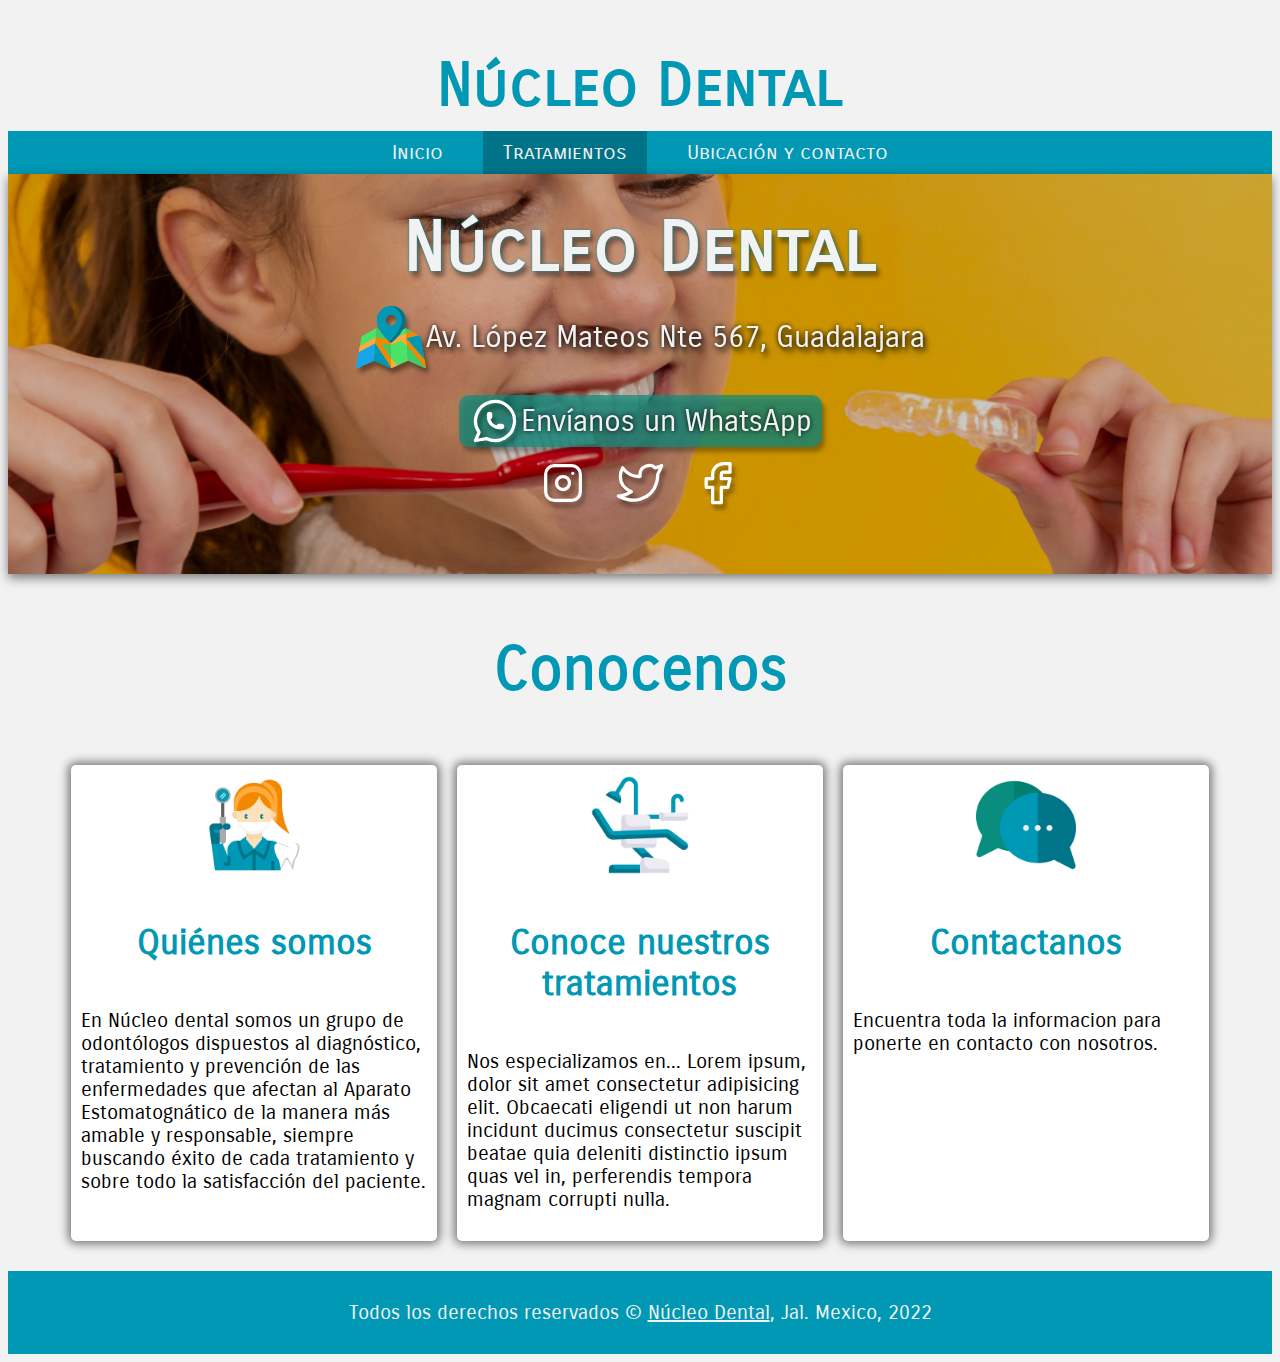
==== tratamientos.html @ 69232e2e "chore | se agregaron paginas extra y se experimenta con mapas" ====
<!DOCTYPE html>
<html lang="en">
<head>
    <meta charset="UTF-8">
    <meta http-equiv="X-UA-Compatible" content="IE=edge">
    <meta name="viewport" content="width=device-width, initial-scale=1.0">
<!-- Iconos -->
    <link rel="icon" type="image/x-icon" href="./metadatos/favicon.ico">
    <link rel="icon" sizes="192x192" href="./metadatos/apple-touch-icon-192x192.png">
    <link rel="apple-touch-icon" href="touch-icon-iphone.png">
    <link rel="apple-touch-icon" sizes="120x120" href="./metadatos/apple-touch-icon-120x120.png">
    <link rel="apple-touch-icon" sizes="152x152" href="./metadatos/apple-touch-icon-152x152.png">
    <link rel="apple-touch-icon" sizes="180x180" href="./metadatos/apple-touch-icon-180x180.png">

<!-- normalize -->
    <link rel="stylesheet" href="https://necolas.github.io/normalize.css/latest/normalize.css">
<!-- Inicio google fonts -->
    <link rel="preconnect" href="https://fonts.googleapis.com">
    <link rel="preconnect" href="https://fonts.gstatic.com" crossorigin>
    <link href="https://fonts.googleapis.com/css2?family=Carrois+Gothic&family=Carrois+Gothic+SC&display=swap" rel="stylesheet">
<!-- Final google fonts -->
    <link rel="preload" href="./css/styles.css" as="style">
    <link rel="stylesheet" href="./css/styles.css">
    <title>Núcleo Dental</title>
</head>
<!-- Final de head -->
<body>

    <header>     
        <h1><a href="index.html">Núcleo Dental</a></h1>
    </header>
<!-- Inicio navegacion -->

        <section class="navegacion">

            <div class="navegacion_menu">
                <a href="#" class="menu_boton">
                    <span>
                        <svg xmlns="http://www.w3.org/2000/svg" class="icono-menu" width="24" height="24" viewBox="0 0 24 20" stroke-width="2" stroke="#ffffff" fill="none" stroke-linecap="round" stroke-linejoin="round">
                    <path stroke="none" d="M0 0h24v24H0z" fill="none"/>
                    <line x1="4" y1="6" x2="20" y2="6" />
                    <line x1="4" y1="12" x2="20" y2="12" />
                    <line x1="4" y1="18" x2="20" y2="18" />
                  </svg>
                </span>Núcleo Dental</a>
            </div>

            <nav class="navegacion-barra">
                <a href="index.html">Inicio</a>
                <a class="activo" href="tratamientos.html">Tratamientos</a>
                <a href="ubicacion.html">Ubicación y contacto</a>
                <div class="nada">
                    

                </div>
            </nav>



        </section>
        <!-- Final navegacion -->
    
        <!-- Inicio portada -->
        <section class="portada">
            <div class="portada_contenedor">
                <h2 class="shadow">Núcleo Dental</h2>
                <!-- icono ubicacion -->
                <div class="ubicacion shadow">
                    <img class="mapa" src="./img/mapa.png">
                    <p><a class="none" href="https://goo.gl/maps/cexKpZhS6BCoSfKCA">Av. López Mateos Nte 567, Guadalajara</a></p>
                </div>

                <!-- enlace a WhatsApp -->
                <a href="https://api.whatsapp.com/send?phone=523329147808&text=¡Hola%20N%C3%BAcleo%20Dental!">
                    <p class="whatsapp shadow">
                        <svg xmlns="http://www.w3.org/2000/svg" class="shadow icono_whatsapp" width="52" height="52" viewBox="0 0 24 24"
                            stroke-width="1.5" stroke="#ffffff" fill="none" stroke-linecap="round" stroke-linejoin="round">
                            <path stroke="none" d="M0 0h24v24H0z" fill="none" />
                            <path d="M3 21l1.65 -3.8a9 9 0 1 1 3.4 2.9l-5.05 .9" />
                            <path
                                d="M9 10a0.5 .5 0 0 0 1 0v-1a0.5 .5 0 0 0 -1 0v1a5 5 0 0 0 5 5h1a0.5 .5 0 0 0 0 -1h-1a0.5 .5 0 0 0 0 1" />
                        </svg>
                        Envíanos un WhatsApp
                    </p>
                </a>
        
        
                <!-- Redes sociales -->
                <div class="redes_sociales">
                    <a href="https://www.instagram.com/nucleodental.mzo/">
                        <svg xmlns="http://www.w3.org/2000/svg" class="red_social shadow instagram" width="52" height="52"
                            viewBox="0 0 24 24" stroke-width="1.5" stroke="#ffffff" fill="none" stroke-linecap="round"
                            stroke-linejoin="round">
                            <path stroke="none" d="M0 0h24v24H0z" fill="none" />
                            <rect x="4" y="4" width="16" height="16" rx="4" />
                            <circle cx="12" cy="12" r="3" />
                            <line x1="16.5" y1="7.5" x2="16.5" y2="7.501" />
                        </svg>
                    </a>
        
                    <a href="https://twitter.com/vinsmake">
                        <svg xmlns="http://www.w3.org/2000/svg" class="red_social shadow twitter" width="52" height="52"
                            viewBox="0 0 24 24" stroke-width="1.5" stroke="#ffffff" fill="none" stroke-linecap="round"
                            stroke-linejoin="round">
                            <path stroke="none" d="M0 0h24v24H0z" fill="none" />
                            <path
                                d="M22 4.01c-1 .49 -1.98 .689 -3 .99c-1.121 -1.265 -2.783 -1.335 -4.38 -.737s-2.643 2.06 -2.62 3.737v1c-3.245 .083 -6.135 -1.395 -8 -4c0 0 -4.182 7.433 4 11c-1.872 1.247 -3.739 2.088 -6 2c3.308 1.803 6.913 2.423 10.034 1.517c3.58 -1.04 6.522 -3.723 7.651 -7.742a13.84 13.84 0 0 0 .497 -3.753c-.002 -.249 1.51 -2.772 1.818 -4.013z" />
                        </svg>
                    </a>
        
                    <a href="https://www.facebook.com/proatencionmedica">
                        <svg xmlns="http://www.w3.org/2000/svg" class="red_social shadow facebook" width="52" height="52"
                            viewBox="0 0 24 24" stroke-width="1.5" stroke="#ffffff" fill="none" stroke-linecap="round"
                            stroke-linejoin="round">
                            <path stroke="none" d="M0 0h24v24H0z" fill="none" />
                            <path d="M7 10v4h3v7h4v-7h3l1 -4h-4v-2a1 1 0 0 1 1 -1h3v-4h-3a5 5 0 0 0 -5 5v2h-3" />
                        </svg>
                    </a>
                    </p>
                </div>
            </div>
        </section> <!-- Final .portada -->
<!-- Final portada -->
<main class="main">
    
    <section>
        <h3>Conocenos</h3>
    </section>

<section class="grid"> <!-- Inicio de GRID -->
    <article class="contenedor">
        <!-- icono quienes somos -->
        <div class="icono_contenedor"><img class="icono" src="./img/quienes.png"></div>
        <h4>Quiénes somos</h4>
        <p>En Núcleo dental somos un grupo de odontólogos dispuestos al diagnóstico, tratamiento y prevención de las
            enfermedades que afectan al Aparato Estomatognático de la manera más amable y responsable, siempre buscando
            éxito de cada tratamiento y sobre todo la satisfacción del paciente.</p>
    </article>
    <!-- Conoce nuestros tratamientos -->
    <article class="contenedor">
        <div class="icono_contenedor"><img class="icono" src="./img/chair.png"></div>
        <h4>Conoce nuestros tratamientos</h4>
        <p>Nos especializamos en... Lorem ipsum, dolor sit amet consectetur adipisicing elit. Obcaecati eligendi ut non
            harum incidunt ducimus consectetur suscipit beatae quia deleniti distinctio ipsum quas vel in, perferendis
            tempora magnam corrupti nulla.</p>
    </article>
    <!-- contactanos -->
    <article class="contenedor">
        <div class="icono_contenedor"><img class="icono" src="./img/bubble-chat.png"></div>
        <h4>Contactanos</h4>
        <p>Encuentra toda la informacion para ponerte en contacto con nosotros.</p>
    </article>
</section>

</main>
<footer>
    <p>Todos los derechos reservados &copy; <a href="mailto:ps.enrique.e@gmail.com">Núcleo Dental</a>, Jal. Mexico, 2022</p>
    <!-- <p> &copy; <a href="mailto:ps.enrique.e@gmail.com">Nucleo Dental </a>
         <a href="https://www.facebook.com/proatencionmedica">
        <svg xmlns="http://www.w3.org/2000/svg" class="red_social shadow" width="52" height="52"
            viewBox="0 0 24 24" stroke-width="1.5" stroke="#ffffff" fill="none" stroke-linecap="round"
            stroke-linejoin="round">
            <path stroke="none" d="M0 0h24v24H0z" fill="none" />
            <path d="M7 10v4h3v7h4v-7h3l1 -4h-4v-2a1 1 0 0 1 1 -1h3v-4h-3a5 5 0 0 0 -5 5v2h-3" />
        </svg>
    </a>
    <a href="https://www.instagram.com/nucleodental.mzo/">
        <svg xmlns="http://www.w3.org/2000/svg" class="red_social shadow" width="52" height="52"
            viewBox="0 0 24 24" stroke-width="1.5" stroke="#ffffff" fill="none" stroke-linecap="round"
            stroke-linejoin="round">
            <path stroke="none" d="M0 0h24v24H0z" fill="none" />
            <rect x="4" y="4" width="16" height="16" rx="4" />
            <circle cx="12" cy="12" r="3" />
            <line x1="16.5" y1="7.5" x2="16.5" y2="7.501" />
        </svg>
    </a>
</p> -->
</footer>

<script src="https://code.jquery.com/jquery-3.6.1.js"></script>
<script src="./js/menu.js"></script>

</body>
</html>
---- css/styles.css ----
:root{
    --nucleoClaro: #0098B4; /* rgba(0, 152, 180, 1.0) */
    --nucleoOscuro: #007388;
    --azulOscuro: #034AA6;
    --azul: #035AA6;
    --azulClaro: #04B2D9;
    --snow: #8BBBD9;
    --ice: #A3C9D9;
    --complementario: #F28705;
    --blanco: #F2F2F2;
    --transparente: rgba(0, 0, 0, 0.0);
    --titulo: 'Carrois Gothic SC', sans-serif;
    --texto: 'Carrois Gothic', sans-serif;
}
/* //////////////////////////////////////////////////////////////// */
/* notas */
/* font-family: 'Carrois Gothic SC', sans-serif; 
font-family: 'Carrois Gothic', sans-serif; */

/* //////////////////////////////////////////////////////////////// */
/* inicio 1 rem = 10px */
html {
    font-size: 62.5%;
}

body {
    font-size: 1.6rem;
    background-color: var(--blanco);
    font-family: var(--texto);
}


p {
    font-size: 2rem;
}

h3, h4 {
    font-weight: bold;
    text-align: center;
    color: var(--nucleoClaro);
}

h3 {
    font-size: 6rem;
}

h4 {
    font-size: 3.5rem;
}
/* final 1 rem = 10px */
/* //////////////////////////////////////////////////////////////// */
/* Inicio Contenedor de main */
.main {
width: 90%;
margin: auto;

}
/* Final Contenedor de main */
/* //////////////////////////////////////////////////////////////// */
/* inicio header */
h1 {
    color: var(--nucleoClaro);
    font-size: 6rem;
    text-align: center;
    margin: 3rem 0rem 0rem 0rem;
    font-family: var(--titulo), sans-serif;
    padding: 2rem 0rem 1rem 0rem;
}

@media (max-width: 480px) {
    h1 {
        font-size: 4rem;
    }
}


h1 a {
    text-decoration: none;
    color: var(--nucleoClaro)
}

/* final header */
/* //////////////////////////////////////////////////////////////// */
/* inicio navegacion */
.navegacion {
    background-color: var(--nucleoClaro);
    z-index: 1;
}

@media (max-width: 480px) { /* sticky nav bar */
    .navegacion {
        overflow: hidden; 
        position: fixed;
        top: 0;
        width: 100%;
        background-color: var(--transparente);

    }
}

.navegacion-barra {
    margin: auto;
    width: 100%;
    display: flex;
    justify-content: center;
    
}

.nada {
    display: flex;
}




@media (max-width: 480px) {
    .navegacion-barra {
        flex-direction: column;
        align-items: none;
        display: flex;
        display: none; 
    }
    .nada {
    background: rgba(0, 0, 0, 0.5);
    height: 90rem;
    width: auto;
    margin: auto;
    display: block;
}
}

.navegacion-barra a {
    text-decoration: none;
    color: var(--blanco);
    padding: 1rem 4%;
    margin: 0rem 2rem;
    font-family: var(--titulo), sans-serif;
    font-size: 2.5rem;
    background-color: var(--nucleoClaro);
}


@media (max-width: 1440px) {
    .navegacion-barra a {
    font-size: 2rem;
    padding: 1rem 2rem;
    margin: 0rem 1rem;
    }
}

@media (max-width: 920px) {
    .navegacion-barra a {
        padding: 1rem 1rem;
        font-size: 1.5rem;
    }
}

@media (max-width: 480px) {
    .navegacion-barra a{
        padding: 1rem 2rem;
        margin: 0rem;
        display: block;
        text-align: left;
        font-size: 2rem;
        border-bottom: 1px solid var(--nucleoOscuro);
    }
}
.activo, 
.navegacion-barra a:hover {
    background-color: var(--nucleoOscuro)!important;
}



.navegacion_menu {
    display: none;
    border-bottom: 2px solid var(--nucleoOscuro);
    background-color: var(--nucleoClaro);

}


@media (max-width: 480px) {
    .navegacion_menu {
        display: block;
        width: 100%;
        padding: 0rem;
        text-align: center;

    }
    .navegacion_menu .menu_boton {
        display: block;
        padding: 1rem;
        margin-left: 2rem;
        color: var(--blanco);
        text-decoration: none;
        font-family: var(--titulo); 
        font-size: 2rem;
    }
    .menu_boton span {
        float: right;
    }
}


/* final navegacion */
/* //////////////////////////////////////////////////////////////// */
/* Inicio portada */

.portada {
    background-image: url(../img/portada.jpg);
    background-size: cover;
    background-repeat: no-repeat;
    height: 40rem;
    background-position: 25% 75%;
    box-shadow: 0px 4px 10px 0px rgb(0 0 0 / 50%);
    position: relative;
    margin-bottom: 5rem;
}

@media (max-width: 480px) {
    .portada {
        height: 25rem;
        margin-bottom: 1rem;
        background-position: 100% 100%;
    }
}

.portada_contenedor {
    background-color: rgba(0 0 0 / 20%);
    position: absolute;
    width: 100%;
    height: 100%;
    /* alineacion de contenido */
    display: flex;
    flex-direction: column;
    align-items: center;
    justify-content: center;
}


.portada_contenedor h2 {
    font-size: 8rem;
    font-weight: bold;
    color: var(--blanco);
    text-shadow: 0px 0px 3px rgba(0, 152, 180, 1.0);
    font-family: var(--titulo);
    margin: 0rem;
}

@media (max-width: 1440px) {
    .portada_contenedor h2 {
        font-size: 7rem;
    }
}

@media (max-width: 920px) {
    .portada_contenedor h2 {
        font-size: 6rem;
    }
}

@media (max-width: 480px) {
    .portada_contenedor h2 {
        font-size: 4rem;
        display: none;
    }
}

.ubicacion {
    display: flex;
    align-items: center;
    text-align: center;
    justify-content: center;
}


.mapa {
    height: 7rem;
    margin: 0rem;
}
@media (max-width: 480px) {
    .mapa {
        height: 4rem;
    }
}


.none { /* sin decoracion de texto */
    text-decoration: none;
    color: inherit;
}


.shadow {
    filter: drop-shadow(3px 5px 2px rgb(0 0 0 / 0.4));
    text-shadow: 0px 0px 5px rgb(0, 0, 0);
}


.portada_contenedor p {
    color: var(--blanco);
    font-size: 3rem;

}

@media (max-width: 480px) {
    .portada_contenedor p {
        font-size: 2rem;
    }
}

.mapa {
    height: 7rem;
}

@media (max-width: 480px) {
    .mapa {
        height: 5rem;
    }
}

/* iconos redes sociales */

.whatsapp {
    text-decoration: none;
    background-color: rgb(18 140 126 / 0.75);
    border-radius: 1rem;
    padding: 0rem 1rem;
    margin: 1rem 0rem;
    display: flex;
    align-items: center;
    justify-content: center;
}

.whatsapp:hover {
    transition: background-color 1s;
    background-color: rgb(18 140 126 / 1);
}



@media (max-width: 480px) {
    .icono_whatsapp {
        height: 4rem;
        width: 4rem;
    }
}

.portada_contenedor a { /* Iconos redes sociales*/
    text-decoration: none;
    }
   
.redes_sociales {
    padding: 0rem;
    margin: 0rem;
    }

.red_social {
        color: var(--blanco);
        font-size: 4.5rem;
        margin: 0rem 1rem;
    }

    @media (max-width: 480px) {
        .red_social {
            height: 4rem;
            width: 4rem;
        }
    }

.red_social:hover {
        border-radius: 25%;
        transform: scale(1.1);
        transition: transform 0.5s;
        transition: background-color 2s
    }

.instagram:hover {
    background-color: #5B51D8;
}

.twitter:hover {
    background-color: #1DA1F2;
}

.facebook:hover {
    background-color: #3B5998;
}


/* Final portada */
/* //////////////////////////////////////////////////////////////// */
/* Incio GRID */
/* INDEX */
.contenedor {
    box-shadow: 0px 0px 10px 3px rgb(0 0 0 / 50%);
    padding: 1rem;
    border-radius: 0.5rem;
    background-color: #ffffff;
}

.grid {
    display: grid;
    grid: 1fr / repeat(3, 1fr);
    gap: 2rem;
}

@media (max-width: 920px) {
    .grid {
        display: grid;
        grid: 1fr / repeat(2, 1fr);
    }
}

@media (max-width: 480px) {
    .grid {
        display: grid;
        grid: 1fr / 1fr;
    }
}
/* final INDEX */
/* UBICACION */
.grid__ubicacion {
    display: grid;
    grid: 1fr / 1fr 1fr;
    gap: 2rem;
}

@media (max-width: 920px) {
    .grid__ubicacion {
        grid: 1fr / 1fr;
        }
}

.contenedor__ubicacion {
    padding: 1rem;
    background-color: var(--blanco);
    width: 100%;
    height: 100%;
}

.googlemap {
    width: 90%;
    height: 50rem;
    border: 5px outset var(--azulClaro);
}

/* Final GRID */



/* Inicio iconos */

.icono_contenedor {
    display: flex;
    justify-content: center;
    align-items: center;
}

.icono {
    height: 10rem;
}

/* //////////////////////////////////////////////////////////////// */
/* Inicio footer */

footer { 
    background-color: var(--nucleoClaro);
    margin: auto;
    margin-top: 3rem;
    padding: 1rem;
    text-align: center;
    background-color: var(--nucleoClaro);
    color: var(--blanco);
}


footer a {
    color: var(--blanco);
}
---- css/styles.css ----
:root{
    --nucleoClaro: #0098B4; /* rgba(0, 152, 180, 1.0) */
    --nucleoOscuro: #007388;
    --azulOscuro: #034AA6;
    --azul: #035AA6;
    --azulClaro: #04B2D9;
    --snow: #8BBBD9;
    --ice: #A3C9D9;
    --complementario: #F28705;
    --blanco: #F2F2F2;
    --transparente: rgba(0, 0, 0, 0.0);
    --titulo: 'Carrois Gothic SC', sans-serif;
    --texto: 'Carrois Gothic', sans-serif;
}
/* //////////////////////////////////////////////////////////////// */
/* notas */
/* font-family: 'Carrois Gothic SC', sans-serif; 
font-family: 'Carrois Gothic', sans-serif; */

/* //////////////////////////////////////////////////////////////// */
/* inicio 1 rem = 10px */
html {
    font-size: 62.5%;
}

body {
    font-size: 1.6rem;
    background-color: var(--blanco);
    font-family: var(--texto);
}


p {
    font-size: 2rem;
}

h3, h4 {
    font-weight: bold;
    text-align: center;
    color: var(--nucleoClaro);
}

h3 {
    font-size: 6rem;
}

h4 {
    font-size: 3.5rem;
}
/* final 1 rem = 10px */
/* //////////////////////////////////////////////////////////////// */
/* Inicio Contenedor de main */
.main {
width: 90%;
margin: auto;

}
/* Final Contenedor de main */
/* //////////////////////////////////////////////////////////////// */
/* inicio header */
h1 {
    color: var(--nucleoClaro);
    font-size: 6rem;
    text-align: center;
    margin: 3rem 0rem 0rem 0rem;
    font-family: var(--titulo), sans-serif;
    padding: 2rem 0rem 1rem 0rem;
}

@media (max-width: 480px) {
    h1 {
        font-size: 4rem;
    }
}


h1 a {
    text-decoration: none;
    color: var(--nucleoClaro)
}

/* final header */
/* //////////////////////////////////////////////////////////////// */
/* inicio navegacion */
.navegacion {
    background-color: var(--nucleoClaro);
    z-index: 1;
}

@media (max-width: 480px) { /* sticky nav bar */
    .navegacion {
        overflow: hidden; 
        position: fixed;
        top: 0;
        width: 100%;
        background-color: var(--transparente);

    }
}

.navegacion-barra {
    margin: auto;
    width: 100%;
    display: flex;
    justify-content: center;
    
}

.nada {
    display: flex;
}




@media (max-width: 480px) {
    .navegacion-barra {
        flex-direction: column;
        align-items: none;
        display: flex;
        display: none; 
    }
    .nada {
    background: rgba(0, 0, 0, 0.5);
    height: 90rem;
    width: auto;
    margin: auto;
    display: block;
}
}

.navegacion-barra a {
    text-decoration: none;
    color: var(--blanco);
    padding: 1rem 4%;
    margin: 0rem 2rem;
    font-family: var(--titulo), sans-serif;
    font-size: 2.5rem;
    background-color: var(--nucleoClaro);
}


@media (max-width: 1440px) {
    .navegacion-barra a {
    font-size: 2rem;
    padding: 1rem 2rem;
    margin: 0rem 1rem;
    }
}

@media (max-width: 920px) {
    .navegacion-barra a {
        padding: 1rem 1rem;
        font-size: 1.5rem;
    }
}

@media (max-width: 480px) {
    .navegacion-barra a{
        padding: 1rem 2rem;
        margin: 0rem;
        display: block;
        text-align: left;
        font-size: 2rem;
        border-bottom: 1px solid var(--nucleoOscuro);
    }
}
.activo, 
.navegacion-barra a:hover {
    background-color: var(--nucleoOscuro)!important;
}



.navegacion_menu {
    display: none;
    border-bottom: 2px solid var(--nucleoOscuro);
    background-color: var(--nucleoClaro);

}


@media (max-width: 480px) {
    .navegacion_menu {
        display: block;
        width: 100%;
        padding: 0rem;
        text-align: center;

    }
    .navegacion_menu .menu_boton {
        display: block;
        padding: 1rem;
        margin-left: 2rem;
        color: var(--blanco);
        text-decoration: none;
        font-family: var(--titulo); 
        font-size: 2rem;
    }
    .menu_boton span {
        float: right;
    }
}


/* final navegacion */
/* //////////////////////////////////////////////////////////////// */
/* Inicio portada */

.portada {
    background-image: url(../img/portada.jpg);
    background-size: cover;
    background-repeat: no-repeat;
    height: 40rem;
    background-position: 25% 75%;
    box-shadow: 0px 4px 10px 0px rgb(0 0 0 / 50%);
    position: relative;
    margin-bottom: 5rem;
}

@media (max-width: 480px) {
    .portada {
        height: 25rem;
        margin-bottom: 1rem;
        background-position: 100% 100%;
    }
}

.portada_contenedor {
    background-color: rgba(0 0 0 / 20%);
    position: absolute;
    width: 100%;
    height: 100%;
    /* alineacion de contenido */
    display: flex;
    flex-direction: column;
    align-items: center;
    justify-content: center;
}


.portada_contenedor h2 {
    font-size: 8rem;
    font-weight: bold;
    color: var(--blanco);
    text-shadow: 0px 0px 3px rgba(0, 152, 180, 1.0);
    font-family: var(--titulo);
    margin: 0rem;
}

@media (max-width: 1440px) {
    .portada_contenedor h2 {
        font-size: 7rem;
    }
}

@media (max-width: 920px) {
    .portada_contenedor h2 {
        font-size: 6rem;
    }
}

@media (max-width: 480px) {
    .portada_contenedor h2 {
        font-size: 4rem;
        display: none;
    }
}

.ubicacion {
    display: flex;
    align-items: center;
    text-align: center;
    justify-content: center;
}


.mapa {
    height: 7rem;
    margin: 0rem;
}
@media (max-width: 480px) {
    .mapa {
        height: 4rem;
    }
}


.none { /* sin decoracion de texto */
    text-decoration: none;
    color: inherit;
}


.shadow {
    filter: drop-shadow(3px 5px 2px rgb(0 0 0 / 0.4));
    text-shadow: 0px 0px 5px rgb(0, 0, 0);
}


.portada_contenedor p {
    color: var(--blanco);
    font-size: 3rem;

}

@media (max-width: 480px) {
    .portada_contenedor p {
        font-size: 2rem;
    }
}

.mapa {
    height: 7rem;
}

@media (max-width: 480px) {
    .mapa {
        height: 5rem;
    }
}

/* iconos redes sociales */

.whatsapp {
    text-decoration: none;
    background-color: rgb(18 140 126 / 0.75);
    border-radius: 1rem;
    padding: 0rem 1rem;
    margin: 1rem 0rem;
    display: flex;
    align-items: center;
    justify-content: center;
}

.whatsapp:hover {
    transition: background-color 1s;
    background-color: rgb(18 140 126 / 1);
}



@media (max-width: 480px) {
    .icono_whatsapp {
        height: 4rem;
        width: 4rem;
    }
}

.portada_contenedor a { /* Iconos redes sociales*/
    text-decoration: none;
    }
   
.redes_sociales {
    padding: 0rem;
    margin: 0rem;
    }

.red_social {
        color: var(--blanco);
        font-size: 4.5rem;
        margin: 0rem 1rem;
    }

    @media (max-width: 480px) {
        .red_social {
            height: 4rem;
            width: 4rem;
        }
    }

.red_social:hover {
        border-radius: 25%;
        transform: scale(1.1);
        transition: transform 0.5s;
        transition: background-color 2s
    }

.instagram:hover {
    background-color: #5B51D8;
}

.twitter:hover {
    background-color: #1DA1F2;
}

.facebook:hover {
    background-color: #3B5998;
}


/* Final portada */
/* //////////////////////////////////////////////////////////////// */
/* Incio GRID */
/* INDEX */
.contenedor {
    box-shadow: 0px 0px 10px 3px rgb(0 0 0 / 50%);
    padding: 1rem;
    border-radius: 0.5rem;
    background-color: #ffffff;
}

.grid {
    display: grid;
    grid: 1fr / repeat(3, 1fr);
    gap: 2rem;
}

@media (max-width: 920px) {
    .grid {
        display: grid;
        grid: 1fr / repeat(2, 1fr);
    }
}

@media (max-width: 480px) {
    .grid {
        display: grid;
        grid: 1fr / 1fr;
    }
}
/* final INDEX */
/* UBICACION */
.grid__ubicacion {
    display: grid;
    grid: 1fr / 1fr 1fr;
    gap: 2rem;
}

@media (max-width: 920px) {
    .grid__ubicacion {
        grid: 1fr / 1fr;
        }
}

.contenedor__ubicacion {
    padding: 1rem;
    background-color: var(--blanco);
    width: 100%;
    height: 100%;
}

.googlemap {
    width: 90%;
    height: 50rem;
    border: 5px outset var(--azulClaro);
}

/* Final GRID */



/* Inicio iconos */

.icono_contenedor {
    display: flex;
    justify-content: center;
    align-items: center;
}

.icono {
    height: 10rem;
}

/* //////////////////////////////////////////////////////////////// */
/* Inicio footer */

footer { 
    background-color: var(--nucleoClaro);
    margin: auto;
    margin-top: 3rem;
    padding: 1rem;
    text-align: center;
    background-color: var(--nucleoClaro);
    color: var(--blanco);
}


footer a {
    color: var(--blanco);
}
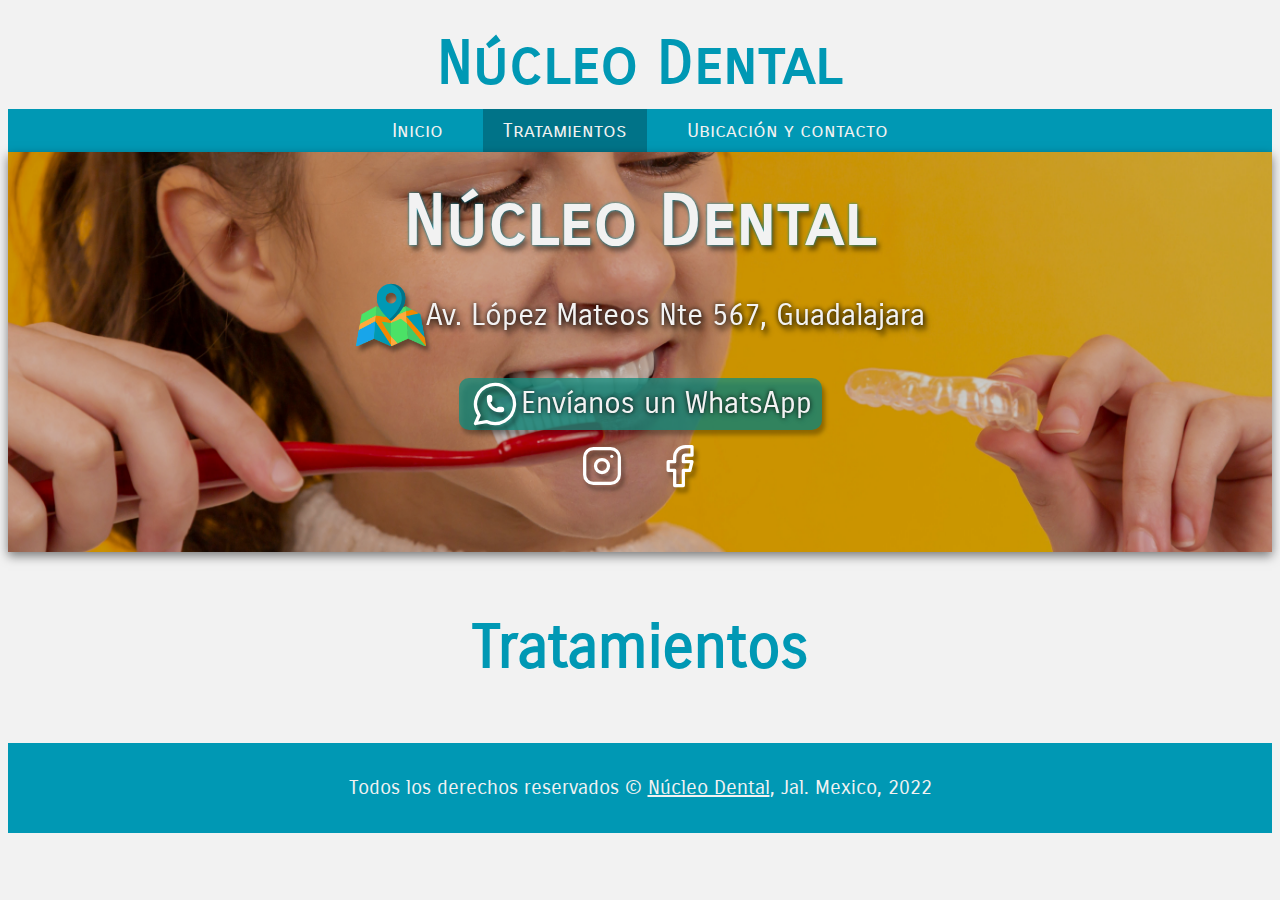
==== commit 3c38f465: "chore | se agregaron botones en ubicacion" ====
--- a/tratamientos.html
+++ b/tratamientos.html
@@ -98,15 +98,6 @@
                         </svg>
                     </a>
         
-                    <a href="https://twitter.com/vinsmake">
-                        <svg xmlns="http://www.w3.org/2000/svg" class="red_social shadow twitter" width="52" height="52"
-                            viewBox="0 0 24 24" stroke-width="1.5" stroke="#ffffff" fill="none" stroke-linecap="round"
-                            stroke-linejoin="round">
-                            <path stroke="none" d="M0 0h24v24H0z" fill="none" />
-                            <path
-                                d="M22 4.01c-1 .49 -1.98 .689 -3 .99c-1.121 -1.265 -2.783 -1.335 -4.38 -.737s-2.643 2.06 -2.62 3.737v1c-3.245 .083 -6.135 -1.395 -8 -4c0 0 -4.182 7.433 4 11c-1.872 1.247 -3.739 2.088 -6 2c3.308 1.803 6.913 2.423 10.034 1.517c3.58 -1.04 6.522 -3.723 7.651 -7.742a13.84 13.84 0 0 0 .497 -3.753c-.002 -.249 1.51 -2.772 1.818 -4.013z" />
-                        </svg>
-                    </a>
         
                     <a href="https://www.facebook.com/proatencionmedica">
                         <svg xmlns="http://www.w3.org/2000/svg" class="red_social shadow facebook" width="52" height="52"
@@ -121,39 +112,19 @@
             </div>
         </section> <!-- Final .portada -->
 <!-- Final portada -->
-<main class="main">
+<main class="main__tratamientos">
     
     <section>
-        <h3>Conocenos</h3>
+        <h3>Tratamientos</h3>
     </section>
 
-<section class="grid"> <!-- Inicio de GRID -->
-    <article class="contenedor">
-        <!-- icono quienes somos -->
-        <div class="icono_contenedor"><img class="icono" src="./img/quienes.png"></div>
-        <h4>Quiénes somos</h4>
-        <p>En Núcleo dental somos un grupo de odontólogos dispuestos al diagnóstico, tratamiento y prevención de las
-            enfermedades que afectan al Aparato Estomatognático de la manera más amable y responsable, siempre buscando
-            éxito de cada tratamiento y sobre todo la satisfacción del paciente.</p>
-    </article>
-    <!-- Conoce nuestros tratamientos -->
-    <article class="contenedor">
-        <div class="icono_contenedor"><img class="icono" src="./img/chair.png"></div>
-        <h4>Conoce nuestros tratamientos</h4>
-        <p>Nos especializamos en... Lorem ipsum, dolor sit amet consectetur adipisicing elit. Obcaecati eligendi ut non
-            harum incidunt ducimus consectetur suscipit beatae quia deleniti distinctio ipsum quas vel in, perferendis
-            tempora magnam corrupti nulla.</p>
-    </article>
-    <!-- contactanos -->
-    <article class="contenedor">
-        <div class="icono_contenedor"><img class="icono" src="./img/bubble-chat.png"></div>
-        <h4>Contactanos</h4>
-        <p>Encuentra toda la informacion para ponerte en contacto con nosotros.</p>
-    </article>
-</section>
 
+
+    
 </main>
+
 <footer>
+    
     <p>Todos los derechos reservados &copy; <a href="mailto:ps.enrique.e@gmail.com">Núcleo Dental</a>, Jal. Mexico, 2022</p>
     <!-- <p> &copy; <a href="mailto:ps.enrique.e@gmail.com">Nucleo Dental </a>
          <a href="https://www.facebook.com/proatencionmedica">
--- a/css/styles.css
+++ b/css/styles.css
@@ -24,14 +24,16 @@
 }
 
 body {
-    font-size: 1.6rem;
+    font-size: 16px;
     background-color: var(--blanco);
     font-family: var(--texto);
+    text-align: justify;
 }
 
 
 p {
     font-size: 2rem;
+    line-height: 150%;
 }
 
 h3, h4 {
@@ -45,7 +47,7 @@
 }
 
 h4 {
-    font-size: 3.5rem;
+    font-size: 5.5rem;
 }
 /* final 1 rem = 10px */
 /* //////////////////////////////////////////////////////////////// */
@@ -53,7 +55,10 @@
 .main {
 width: 90%;
 margin: auto;
-
+}
+
+.main__tratamientos {
+    width: 100%;
 }
 /* Final Contenedor de main */
 /* //////////////////////////////////////////////////////////////// */
@@ -62,7 +67,7 @@
     color: var(--nucleoClaro);
     font-size: 6rem;
     text-align: center;
-    margin: 3rem 0rem 0rem 0rem;
+    margin: 0rem 0rem 0rem 0rem;
     font-family: var(--titulo), sans-serif;
     padding: 2rem 0rem 1rem 0rem;
 }
@@ -70,6 +75,7 @@
 @media (max-width: 480px) {
     h1 {
         font-size: 4rem;
+        margin-top: 3rem;
     }
 }
 
@@ -77,6 +83,10 @@
 h1 a {
     text-decoration: none;
     color: var(--nucleoClaro)
+}
+
+a {
+        text-decoration: none;
 }
 
 /* final header */
@@ -377,7 +387,7 @@
     }
 
 .instagram:hover {
-    background-color: #5B51D8;
+    background-color: #FCAF45;
 }
 
 .twitter:hover {
@@ -423,36 +433,99 @@
 /* UBICACION */
 .grid__ubicacion {
     display: grid;
-    grid: 1fr / 1fr 1fr;
-    gap: 2rem;
+    grid: 1fr / 1fr 1px 1fr;
+    gap: 5rem;
+    padding: 1rem;
+}
+
+@media (max-width: 480px) {
+    .contenedor__ubicacion {
+        padding: 0.5rem;
+    }
 }
 
 @media (max-width: 920px) {
     .grid__ubicacion {
         grid: 1fr / 1fr;
+        width: 95%;
         }
 }
 
 .contenedor__ubicacion {
+    background-color: var(--blanco);
+}
+
+
+
+.contenedor__ubicacion--linea {
+    background-color: var(--snow);
+    height: 80%;
+    margin-top: 10rem;
+}
+
+@media (max-width: 920px) {
+    .contenedor__ubicacion--linea {
+    display: none;
+}
+}
+
+
+
+.googlemap {
+    width: 100%;
+    height: 40rem;
+    border: 5px outset var(--azulClaro);
+}
+
+
+
+
+.icono__contenedor--ubicacion {
+    display: flex;
+    justify-content: center;
+    align-items: center;
+    margin: 0;
+}
+
+.titulo__ubicacion {
+    font-size: 6rem;
+    margin: 0px;
+}
+
+/* Final GRID */
+
+
+
+.btn--whatsapp,
+.btn--call {
+    color: #ffffff;
+    border-radius: 6px;
     padding: 1rem;
-    background-color: var(--blanco);
-    width: 100%;
-    height: 100%;
-}
-
-.googlemap {
-    width: 90%;
-    height: 50rem;
-    border: 5px outset var(--azulClaro);
-}
-
-/* Final GRID */
-
-
+    font-size: 3rem;
+    text-decoration: none;
+    display: flex;
+    align-items: center;
+    justify-content: center;
+    margin: 3rem 1rem;
+}
+
+.btn--whatsapp {
+    background-color: #2ecc71;
+    margin-bottom: 5rem;
+}
+
+.btn--call {
+    background-color: var(--azul);
+}
+@media (max-width: 480px) {
+    .btn--call{
+    font-size: 2.5rem;
+}
+}
 
 /* Inicio iconos */
 
-.icono_contenedor {
+.icono__contenedor {
     display: flex;
     justify-content: center;
     align-items: center;
@@ -461,6 +534,72 @@
 .icono {
     height: 10rem;
 }
+
+.redes_sociales--inline {
+    display: grid;
+    grid: 1fr / 1fr 1fr;
+    justify-items: center;
+    width: 100%;
+    gap: 1rem;
+
+}
+
+.red_social--instagram {
+    background-color: #FCAF45;
+    border-radius: 16px;
+    color: var(--blanco);
+    font-size: 4rem;
+    margin: 0rem 1rem;
+    display: flex;
+    justify-content: center;
+    align-items: center;
+    padding: 1rem 2rem;
+    margin: auto;
+}
+
+.instagram--inline {
+    margin: auto;
+}
+
+.red_social--facebook {
+    background-color: #3B5998;
+    border-radius: 16px;
+    color: var(--blanco);
+    font-size: 4rem;
+    margin: 0rem 1rem;
+    display: flex;
+    justify-content: center;
+    align-items: center;
+    padding: 1rem 2rem;
+    margin: auto;
+}
+
+@media (max-width: 480px) {
+    .red_social--facebook,
+    .red_social--instagram {
+        font-size: 2rem;
+        padding: 0.5rem 1rem;
+    }
+}
+
+.facebook--inline {
+    margin: auto;
+}
+
+.red_social--instagram:hover,
+.red_social--facebook:hover,
+.btn--whatsapp:hover,
+.btn--call:hover {
+transform: scale(1.1);
+transition: transform 0.5s;
+filter: brightness(110%);
+box-shadow: 0px 4px 10px 0px rgb(0 0 0 / 50%);
+}
+
+/* //////////////////////////////////////////////////////////////// */
+/* Inicio tratamientos */
+
+
 
 /* //////////////////////////////////////////////////////////////// */
 /* Inicio footer */
@@ -478,4 +617,5 @@
 
 footer a {
     color: var(--blanco);
-}+    text-decoration: underline;
+}
--- a/css/styles.css
+++ b/css/styles.css
@@ -24,14 +24,16 @@
 }
 
 body {
-    font-size: 1.6rem;
+    font-size: 16px;
     background-color: var(--blanco);
     font-family: var(--texto);
+    text-align: justify;
 }
 
 
 p {
     font-size: 2rem;
+    line-height: 150%;
 }
 
 h3, h4 {
@@ -45,7 +47,7 @@
 }
 
 h4 {
-    font-size: 3.5rem;
+    font-size: 5.5rem;
 }
 /* final 1 rem = 10px */
 /* //////////////////////////////////////////////////////////////// */
@@ -53,7 +55,10 @@
 .main {
 width: 90%;
 margin: auto;
-
+}
+
+.main__tratamientos {
+    width: 100%;
 }
 /* Final Contenedor de main */
 /* //////////////////////////////////////////////////////////////// */
@@ -62,7 +67,7 @@
     color: var(--nucleoClaro);
     font-size: 6rem;
     text-align: center;
-    margin: 3rem 0rem 0rem 0rem;
+    margin: 0rem 0rem 0rem 0rem;
     font-family: var(--titulo), sans-serif;
     padding: 2rem 0rem 1rem 0rem;
 }
@@ -70,6 +75,7 @@
 @media (max-width: 480px) {
     h1 {
         font-size: 4rem;
+        margin-top: 3rem;
     }
 }
 
@@ -77,6 +83,10 @@
 h1 a {
     text-decoration: none;
     color: var(--nucleoClaro)
+}
+
+a {
+        text-decoration: none;
 }
 
 /* final header */
@@ -377,7 +387,7 @@
     }
 
 .instagram:hover {
-    background-color: #5B51D8;
+    background-color: #FCAF45;
 }
 
 .twitter:hover {
@@ -423,36 +433,99 @@
 /* UBICACION */
 .grid__ubicacion {
     display: grid;
-    grid: 1fr / 1fr 1fr;
-    gap: 2rem;
+    grid: 1fr / 1fr 1px 1fr;
+    gap: 5rem;
+    padding: 1rem;
+}
+
+@media (max-width: 480px) {
+    .contenedor__ubicacion {
+        padding: 0.5rem;
+    }
 }
 
 @media (max-width: 920px) {
     .grid__ubicacion {
         grid: 1fr / 1fr;
+        width: 95%;
         }
 }
 
 .contenedor__ubicacion {
+    background-color: var(--blanco);
+}
+
+
+
+.contenedor__ubicacion--linea {
+    background-color: var(--snow);
+    height: 80%;
+    margin-top: 10rem;
+}
+
+@media (max-width: 920px) {
+    .contenedor__ubicacion--linea {
+    display: none;
+}
+}
+
+
+
+.googlemap {
+    width: 100%;
+    height: 40rem;
+    border: 5px outset var(--azulClaro);
+}
+
+
+
+
+.icono__contenedor--ubicacion {
+    display: flex;
+    justify-content: center;
+    align-items: center;
+    margin: 0;
+}
+
+.titulo__ubicacion {
+    font-size: 6rem;
+    margin: 0px;
+}
+
+/* Final GRID */
+
+
+
+.btn--whatsapp,
+.btn--call {
+    color: #ffffff;
+    border-radius: 6px;
     padding: 1rem;
-    background-color: var(--blanco);
-    width: 100%;
-    height: 100%;
-}
-
-.googlemap {
-    width: 90%;
-    height: 50rem;
-    border: 5px outset var(--azulClaro);
-}
-
-/* Final GRID */
-
-
+    font-size: 3rem;
+    text-decoration: none;
+    display: flex;
+    align-items: center;
+    justify-content: center;
+    margin: 3rem 1rem;
+}
+
+.btn--whatsapp {
+    background-color: #2ecc71;
+    margin-bottom: 5rem;
+}
+
+.btn--call {
+    background-color: var(--azul);
+}
+@media (max-width: 480px) {
+    .btn--call{
+    font-size: 2.5rem;
+}
+}
 
 /* Inicio iconos */
 
-.icono_contenedor {
+.icono__contenedor {
     display: flex;
     justify-content: center;
     align-items: center;
@@ -461,6 +534,72 @@
 .icono {
     height: 10rem;
 }
+
+.redes_sociales--inline {
+    display: grid;
+    grid: 1fr / 1fr 1fr;
+    justify-items: center;
+    width: 100%;
+    gap: 1rem;
+
+}
+
+.red_social--instagram {
+    background-color: #FCAF45;
+    border-radius: 16px;
+    color: var(--blanco);
+    font-size: 4rem;
+    margin: 0rem 1rem;
+    display: flex;
+    justify-content: center;
+    align-items: center;
+    padding: 1rem 2rem;
+    margin: auto;
+}
+
+.instagram--inline {
+    margin: auto;
+}
+
+.red_social--facebook {
+    background-color: #3B5998;
+    border-radius: 16px;
+    color: var(--blanco);
+    font-size: 4rem;
+    margin: 0rem 1rem;
+    display: flex;
+    justify-content: center;
+    align-items: center;
+    padding: 1rem 2rem;
+    margin: auto;
+}
+
+@media (max-width: 480px) {
+    .red_social--facebook,
+    .red_social--instagram {
+        font-size: 2rem;
+        padding: 0.5rem 1rem;
+    }
+}
+
+.facebook--inline {
+    margin: auto;
+}
+
+.red_social--instagram:hover,
+.red_social--facebook:hover,
+.btn--whatsapp:hover,
+.btn--call:hover {
+transform: scale(1.1);
+transition: transform 0.5s;
+filter: brightness(110%);
+box-shadow: 0px 4px 10px 0px rgb(0 0 0 / 50%);
+}
+
+/* //////////////////////////////////////////////////////////////// */
+/* Inicio tratamientos */
+
+
 
 /* //////////////////////////////////////////////////////////////// */
 /* Inicio footer */
@@ -478,4 +617,5 @@
 
 footer a {
     color: var(--blanco);
-}+    text-decoration: underline;
+}
